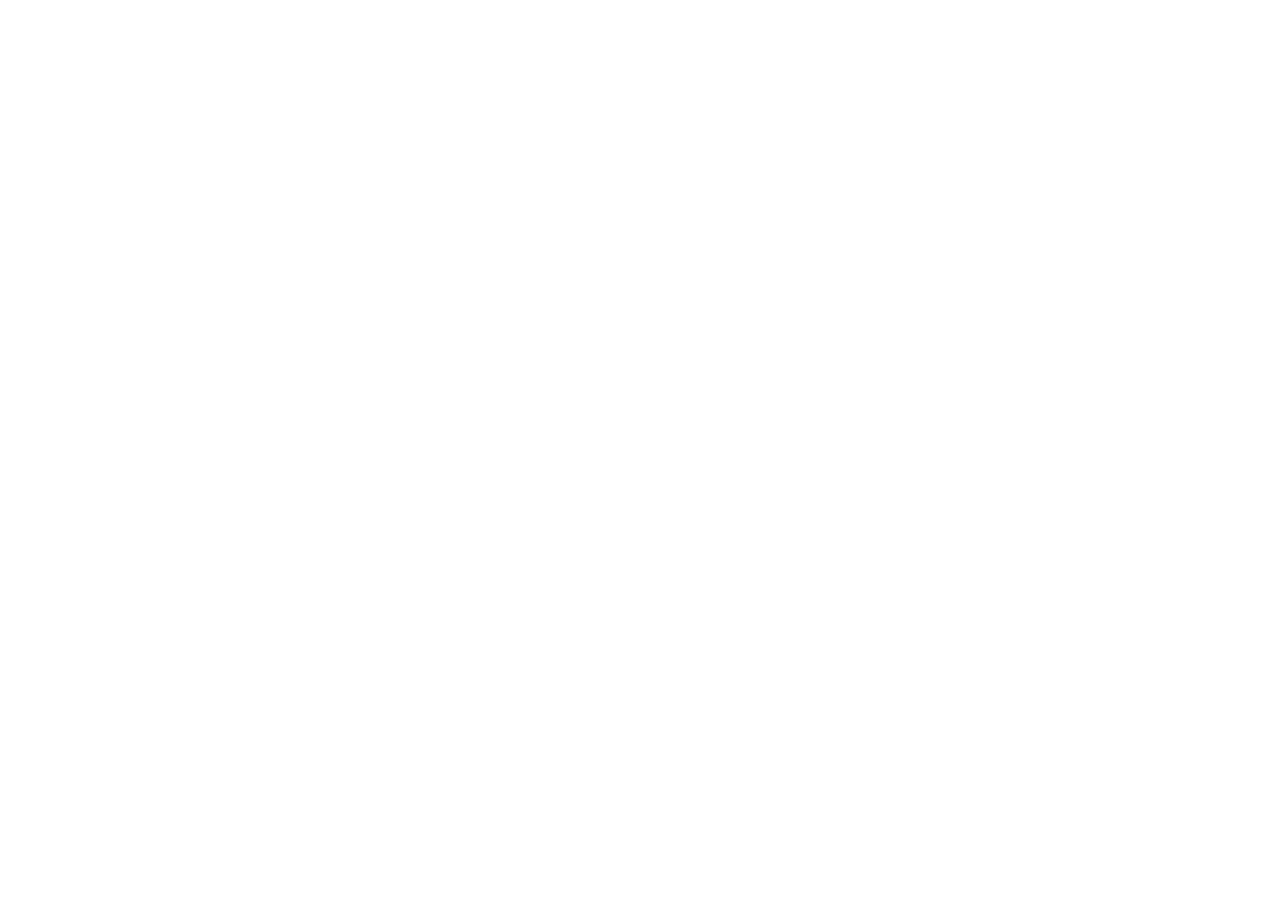
==== internet.html @ b9c284b9 "se creo subpaginas de television y internet" ====
<!DOCTYPE html>
<html lang="en">
<head>
    <meta charset="UTF-8">
    <meta http-equiv="X-UA-Compatible" content="IE=edge">
    <meta name="viewport" content="width=device-width, initial-scale=1.0">
    <!-- bootstrap -->
    <link href="https://cdn.jsdelivr.net/npm/bootstrap@5.1.3/dist/css/bootstrap.min.css" rel="stylesheet"
        integrity="sha384-1BmE4kWBq78iYhFldvKuhfTAU6auU8tT94WrHftjDbrCEXSU1oBoqyl2QvZ6jIW3" crossorigin="anonymous">
    <!-- CSS -->
    <link rel="stylesheet" href="css/style.css">
    <!-- Fuente -->
    <link href="http://fonts.googleapis.com/css?family=Lato:400,700" rel="stylesheet">
    <!-- Animaciones -->
    <link rel="stylesheet" href="https://cdnjs.cloudflare.com/ajax/libs/animate.css/4.1.1/animate.min.css" />
    <title>Alejo Rural TV | Internet</title>
</head>
<body>
    
</body>
</html>
---- css/style.css ----
@charset "UTF-8";
/* Colores */
/* Fuentes */
/* Tamaño fuentes */
/* Padding */
* {
  margin: 0;
  padding: 0;
}

html {
  scroll-behavior: smooth;
}

body {
  font-family: "lato";
}

/* Header */
/* Colores */
/* Fuentes */
/* Tamaño fuentes */
/* Padding */
header {
  width: 100%;
  height: auto;
  background-color: white;
  border-bottom: 1px solid #B1B1B1;
  position: fixed;
  overflow: hidden;
  visibility: visible;
  z-index: 99;
}
header #top-header {
  display: flex;
  justify-content: space-between;
  padding: 20px;
}
@media screen and (max-width: 570px) {
  header #top-header .logo img {
    width: 40%;
  }
}
header #menu {
  padding-bottom: 20px;
}
header #menu nav {
  text-align: center;
}
header #menu nav a {
  margin-right: 10px;
  text-decoration: none;
  color: #1C1B1B;
  text-transform: uppercase;
  font-size: 15px;
  font-weight: bold;
}
header #menu nav a:hover {
  color: #3668CC;
}
@media screen and (max-width: 570px) {
  header #menu nav a {
    font-size: 10px;
  }
}

/* Main */
/* Colores */
/* Fuentes */
/* Tamaño fuentes */
/* Padding */
/* Seccion uno */
#inicio {
  padding: 30px;
  padding-top: 230px;
}
#inicio h2 {
  color: #3668CC;
  text-align: center;
  font-size: 35px;
  font-weight: bold;
  text-transform: uppercase;
  letter-spacing: 0.2em;
}
#inicio .quienes-somos {
  display: flex;
  justify-content: space-evenly;
  padding: 20px;
}
@media screen and (max-width: 570px) {
  #inicio .quienes-somos {
    flex-direction: column;
  }
}
#inicio .quienes-somos .imagen {
  padding: 10px;
}
@media screen and (max-width: 570px) {
  #inicio .quienes-somos .imagen img {
    width: 70%;
  }
}
#inicio .quienes-somos .contenido {
  padding: 10px;
}
#inicio .quienes-somos .contenido .alejo-rural {
  color: #3668CC;
  font-weight: bold;
  text-transform: uppercase;
}

/* Seccion dos */
#servicios {
  background-color: #EAEAEA;
  padding: 30px;
}
#servicios h2 {
  color: #3668CC;
  text-align: center;
  font-size: 35px;
  font-weight: bold;
  text-transform: uppercase;
  letter-spacing: 0.2em;
}
#servicios .nuestros-servicios {
  display: grid;
  grid-template-columns: repeat(2, auto);
  gap: 15px;
  padding: 20px;
}
@media screen and (max-width: 570px) {
  #servicios .nuestros-servicios {
    grid-template-columns: repeat(1, auto);
  }
}
#servicios .nuestros-servicios .television, #servicios .nuestros-servicios .internet {
  padding: 50px;
  display: grid;
  grid-template-rows: auto 1fr 1fr;
}
#servicios .nuestros-servicios .television .text-internet, #servicios .nuestros-servicios .television .text-television, #servicios .nuestros-servicios .internet .text-internet, #servicios .nuestros-servicios .internet .text-television {
  color: #3668CC;
  text-align: center;
  text-transform: uppercase;
  font-weight: bold;
  font-size: 28px;
  padding: 20px;
}
#servicios .nuestros-servicios .television img, #servicios .nuestros-servicios .internet img {
  transition: all 2s;
}
#servicios .nuestros-servicios .television img:hover, #servicios .nuestros-servicios .internet img:hover {
  transform: rotateY(90deg);
}
#servicios .nuestros-servicios .television .btn-factura, #servicios .nuestros-servicios .internet .btn-factura {
  color: #3668CC;
  border-color: #3668CC;
  border-radius: 50px;
}

/* Seccion tres */
#facturacion {
  background-color: white;
  padding: 30px;
}
#facturacion h2 {
  color: #3668CC;
  text-align: center;
  font-size: 35px;
  font-weight: bold;
  text-transform: uppercase;
  letter-spacing: 0.2em;
  padding: 30px;
}
#facturacion .seccion-facturacion {
  display: grid;
  grid-template-columns: repeat(2, 50%);
  gap: 20px;
  padding: 20px;
  justify-content: center;
  align-items: center;
}
#facturacion .seccion-facturacion .facturacion {
  text-align: center;
  transition: all 2s;
}
#facturacion .seccion-facturacion .facturacion:hover {
  transform: rotateY(360deg);
}
#facturacion .seccion-facturacion .animate__heartBeat {
  animation-duration: 2s;
}
#facturacion .seccion-facturacion .btn-factura {
  color: #3668CC;
  border-color: #3668CC;
  border-radius: 50px;
}
@media screen and (max-width: 570px) {
  #facturacion .seccion-facturacion {
    grid-template-columns: repeat(1, auto);
  }
}

/* Seccion Cuatro */
#soporte-tecnico {
  padding: 30px;
  background-color: #3668CC;
}
#soporte-tecnico h2 {
  color: white;
  text-align: center;
  font-weight: bold;
  text-transform: uppercase;
  font-size: 35px;
}
#soporte-tecnico .soporte .logo-soporte-tecnico {
  text-align: center;
}
#soporte-tecnico .soporte .botones-soporte {
  margin: 50px;
}
#soporte-tecnico .soporte .botones-soporte .btn-soporte {
  color: white;
  border-color: white;
  border-radius: 50px;
}

/*Seccion cinco */
#contacto {
  padding: 30px;
}
#contacto h2 {
  color: #3668CC;
  text-align: center;
  font-size: 35px;
  font-weight: bold;
  text-transform: uppercase;
  letter-spacing: 0.2em;
}
#contacto .map-form {
  padding: 15px;
}
#contacto .map-form .ubicacion {
  text-align: center;
  padding: 20px;
}
@media screen and (max-width: 570px) {
  #contacto .map-form .ubicacion iframe {
    width: 300px;
    height: 225px;
  }
}
#contacto .seccion-contacto .formulario .btn-enviar {
  color: #3668CC;
  border-color: #3668CC;
  border-radius: 50px;
}

/* Footer */
/* Colores */
/* Fuentes */
/* Tamaño fuentes */
/* Padding */
footer {
  background-color: #0B307A;
  padding: 30px;
  margin: auto;
}
footer .contenedor-footer {
  display: grid;
  grid-template-columns: repeat(3, auto);
  gap: 30px;
}
@media screen and (max-width: 570px) {
  footer .contenedor-footer {
    grid-template-columns: repeat(1, auto);
  }
}
footer .contenedor-footer .contenido-foo h3 {
  color: white;
  font-weight: bold;
}
footer .contenedor-footer .contenido-foo p {
  color: white;
}
footer .contenedor-footer .contenido-foo .iconos-red {
  display: flex;
  justify-content: space-evenly;
  padding-top: 20px;
}

/*# sourceMappingURL=style.css.map */
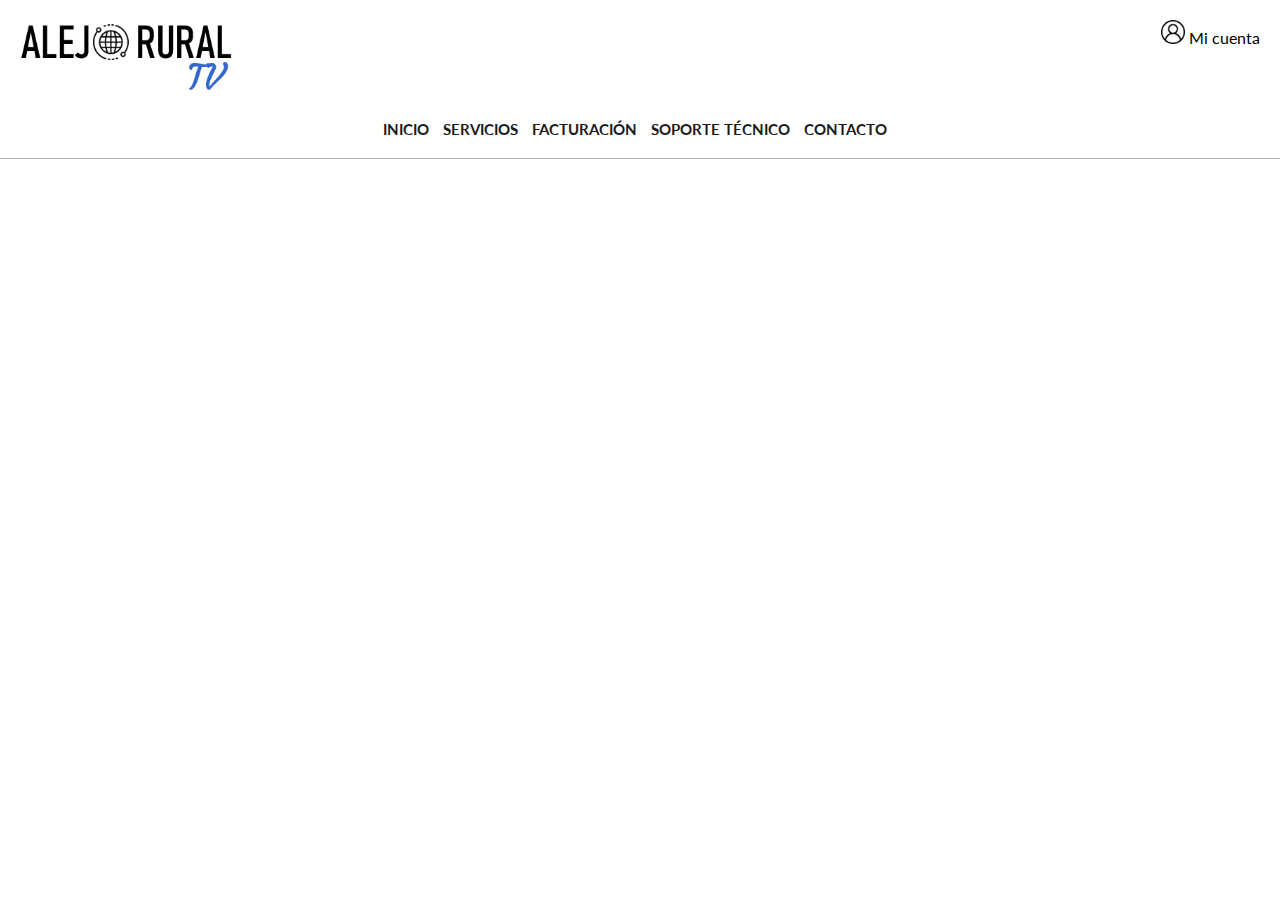
==== commit 5eff928e: "cambios en pagina internet" ====
--- a/internet.html
+++ b/internet.html
@@ -16,6 +16,71 @@
     <title>Alejo Rural TV | Internet</title>
 </head>
 <body>
-    
+    <header>
+        <section id="top-header">
+            <div class="logo">
+                <img src="src/Fotos/LOGO_ALEJO_RURAL.PNG" alt class="logo-empresa" width="70%" height="auto">
+            </div>
+
+            <div class="mi-cuenta">
+                <img src="src/Fotos/icons/user.png" alt="icono-usuario" width="24" height="auto">
+                <a class="boton"> Mi cuenta </a>
+            </div>
+
+        </section>
+
+        <section id="menu">
+            <nav>
+                <a href="#inicio"> Inicio </a>
+                <a href="#servicios"> Servicios </a>
+                <a href="#facturacion"> Facturación </a>
+                <a href="#soporte-tecnico"> Soporte Técnico </a>
+                <a href="#contacto">Contacto</a>
+            </nav>
+        </section>
+
+    </header>
+
+
+
+
+    <!-- Footer -->
+    <footer>
+        <div class="contenedor-footer">
+            <div class="contenido-foo">
+                <h3> Casa central</h3>
+                <p> Lorem ipsum dolor sit amet consectetur adipisicing elit. Rem voluptatum, quisquam ad eius
+                    provident voluptatibus cupiditate. Fugiat quod, nam, unde cum cumque ipsa veniam delectus
+                    ipsam ipsum, voluptate laborum labore. </p>
+            </div>
+            <div class="contenido-foo">
+                <h3> Sucursales</h3>
+                <p> Lorem ipsum dolor sit amet consectetur adipisicing elit. Rem voluptatum, quisquam ad eius
+                    provident voluptatibus cupiditate. Fugiat quod, nam, unde cum cumque ipsa veniam delectus
+                    ipsam ipsum, voluptate laborum labore. </p>
+            </div>
+            <div class="contenido-foo">
+                <h3> Seguinos en nuestras redes</h3>
+                <div class="iconos-red">
+                    <div class="red">
+                        <img src="src/Fotos/icons/instagram.png" alt="logo-instagram" width="32px">
+                    </div>
+                    <div class="red">
+                        <img src="src/Fotos/icons/twitter.png" alt="logo-twitter" width="32px">
+                    </div>
+                    <div class="red">
+                        <img src="src/Fotos/icons/facebook.png" alt="logo-facebook" width="32px">
+                    </div>
+                </div>
+            </div>
+        </div>
+    </footer>
+
+    <script src="https://cdn.jsdelivr.net/npm/@popperjs/core@2.10.2/dist/umd/popper.min.js"
+        integrity="sha384-7+zCNj/IqJ95wo16oMtfsKbZ9ccEh31eOz1HGyDuCQ6wgnyJNSYdrPa03rtR1zdB"
+        crossorigin="anonymous"></script>
+    <script src="https://cdn.jsdelivr.net/npm/bootstrap@5.1.3/dist/js/bootstrap.min.js"
+        integrity="sha384-QJHtvGhmr9XOIpI6YVutG+2QOK9T+ZnN4kzFN1RtK3zEFEIsxhlmWl5/YESvpZ13"
+        crossorigin="anonymous"></script>
 </body>
 </html>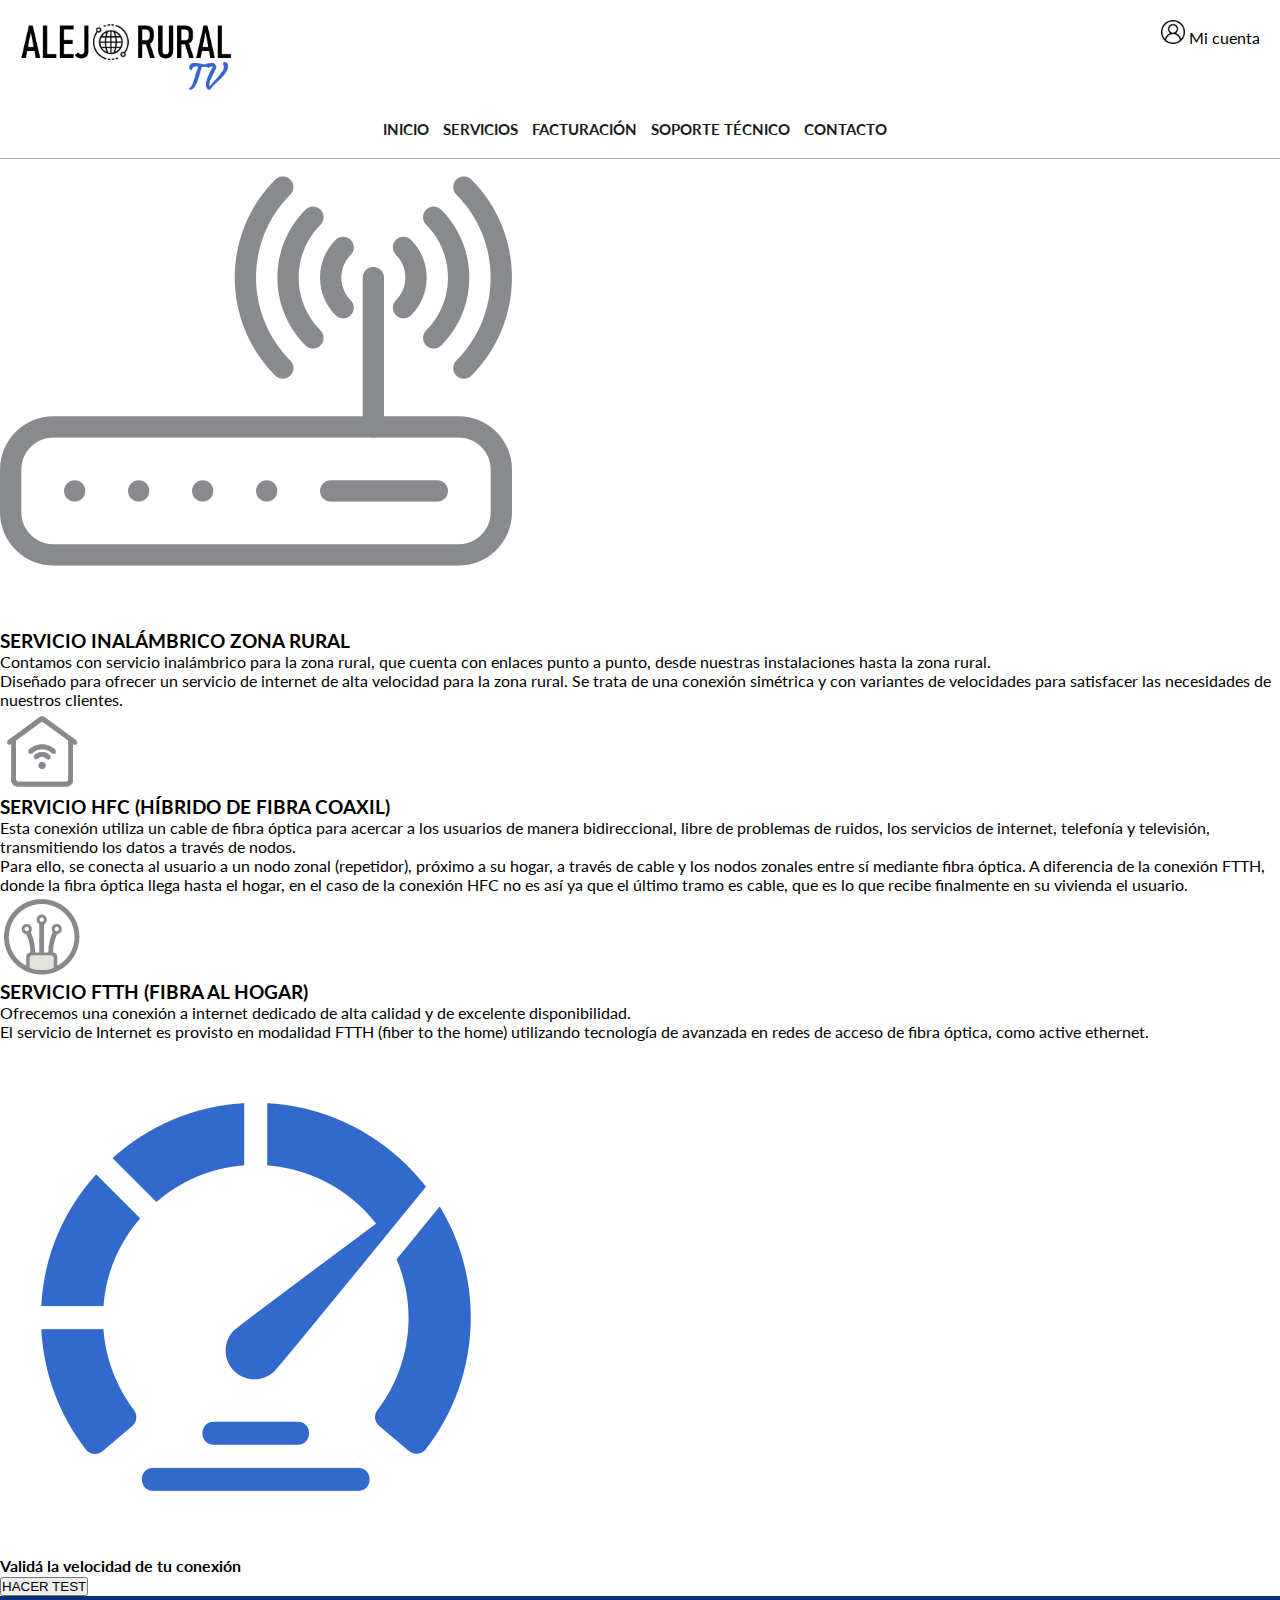
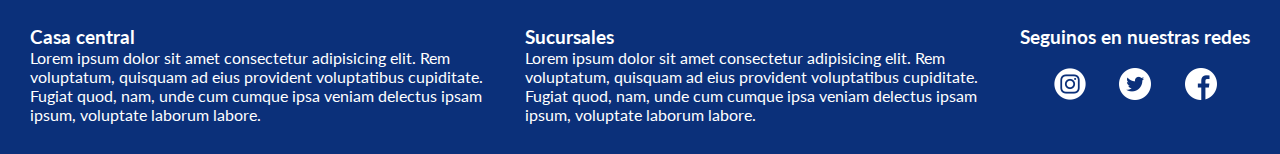
==== commit 9cf13628: "cambios en paginas de botones" ====
--- a/internet.html
+++ b/internet.html
@@ -31,18 +31,75 @@
 
         <section id="menu">
             <nav>
-                <a href="#inicio"> Inicio </a>
-                <a href="#servicios"> Servicios </a>
-                <a href="#facturacion"> Facturación </a>
-                <a href="#soporte-tecnico"> Soporte Técnico </a>
-                <a href="#contacto">Contacto</a>
+                <a href="index.html#inicio"> Inicio </a>
+                <a href="index.html#servicios"> Servicios </a>
+                <a href="index.html#facturacion"> Facturación </a>
+                <a href="index.html#soporte-tecnico"> Soporte Técnico </a>
+                <a href="index.html#contacto">Contacto</a>
             </nav>
         </section>
 
     </header>
 
+    <main>
+        <!-- Seccion uno - Boton internet -->
+        <section class="sec-principal-int">
+            <h2> Internet </h2>
+            <p> Te brindamos el mejor servicio de Internet para el hogar, para que vos y tu familia disfruten de un mundo de posibilidades.
+                Elegí tu plan de y la velocidad que más se adapte a tus necesidades.</p>
+        </section>
 
+        <!-- Seccion dos - Boton internet -->
+        <section class="servicios-principales">
+            <h2> Nuestros principales servicios </h2>
+            <p> A continuación le contamos que servicios ofrecemos </p>
+            <div>
+                <div class="categoria-servicios">
+                    <img src="src/Fotos/internet/Categoria/router.png" alt="cat-router">
+                    <h3> SERVICIO INALÁMBRICO ZONA RURAL </h3>
+                    <p> Contamos con servicio inalámbrico para la zona rural, que cuenta con enlaces punto a punto, 
+                        desde nuestras instalaciones hasta la zona rural. </p>
+                    <p> Diseñado para ofrecer un servicio de internet de alta velocidad para la zona rural. 
+                        Se trata de una conexión simétrica y con variantes de velocidades para satisfacer las necesidades de nuestros clientes. </p>
+                </div>
+                <div>
+                    <img src="src/Fotos/internet/Categoria/wifi-house.png" alt="cat-wifi">
+                    <h3> SERVICIO HFC (HÍBRIDO DE FIBRA COAXIL) </h3>
+                    <p> Esta conexión utiliza un cable de fibra óptica para acercar a los usuarios de manera bidireccional, 
+                        libre de problemas de ruidos, los servicios de internet, telefonía y televisión, 
+                        transmitiendo los datos a través de nodos. </p>
+                    <p> Para ello, se conecta al usuario a un nodo zonal (repetidor), próximo a su hogar, 
+                        a través de cable y los nodos zonales entre sí mediante fibra óptica. A diferencia de la conexión FTTH, 
+                        donde la fibra óptica llega hasta el hogar, en el caso de la conexión HFC no es así ya que el último tramo es cable, 
+                        que es lo que recibe finalmente en su vivienda el usuario. </p>
+                </div>
+                <div>
+                    <img src="src/Fotos/internet/Categoria/fibra-optica.png" alt="cat-fibra-optica">
+                    <h3> SERVICIO FTTH (FIBRA AL HOGAR) </h3>
+                    <p> Ofrecemos una conexión a internet dedicado de alta calidad y de excelente disponibilidad. </p>
+                    <p> El servicio de Internet es provisto en modalidad FTTH (fiber to the home) utilizando tecnología de avanzada en redes 
+                        de acceso de fibra óptica, como active ethernet. </p>
+                </div>
+            </div>
+        </section>
 
+        <!-- Seccion tres - Boton internet -->
+        <section>
+            <div>
+                <img src="src/Fotos/internet/velocimetro.png" alt="velocimetro">
+            </div>
+            <div>
+                <h4> Validá la velocidad de tu conexión </h4>
+                <a href="https://fast.com/es/"><button>HACER TEST</button></a>
+            </div>
+        </section>
+
+        <!-- Seccion cuatro - Boton internet -->
+        <section>
+
+        </section>
+
+    </main>
 
     <!-- Footer -->
     <footer>
--- a/css/style.css
+++ b/css/style.css
@@ -27,6 +27,7 @@
   background-color: white;
   border-bottom: 1px solid #B1B1B1;
   position: fixed;
+  top: 0;
   overflow: hidden;
   visibility: visible;
   z-index: 99;
@@ -222,7 +223,7 @@
 #soporte-tecnico .soporte .botones-soporte .btn-soporte {
   color: white;
   border-color: white;
-  border-radius: 50px;
+  border-radius: 100px;
 }
 
 /*Seccion cinco */
@@ -254,6 +255,17 @@
   color: #3668CC;
   border-color: #3668CC;
   border-radius: 50px;
+}
+
+/* Botones */
+/* Colores */
+/* Fuentes */
+/* Tamaño fuentes */
+/* Padding */
+/* Secciones Preguntas frecuentes*/
+#sec-principal-preguntas {
+  padding-top: 230px;
+  background-image: url("src/Fotos/preguntas-frecuentes/preguntas-frecuentes.jpgs");
 }
 
 /* Footer */
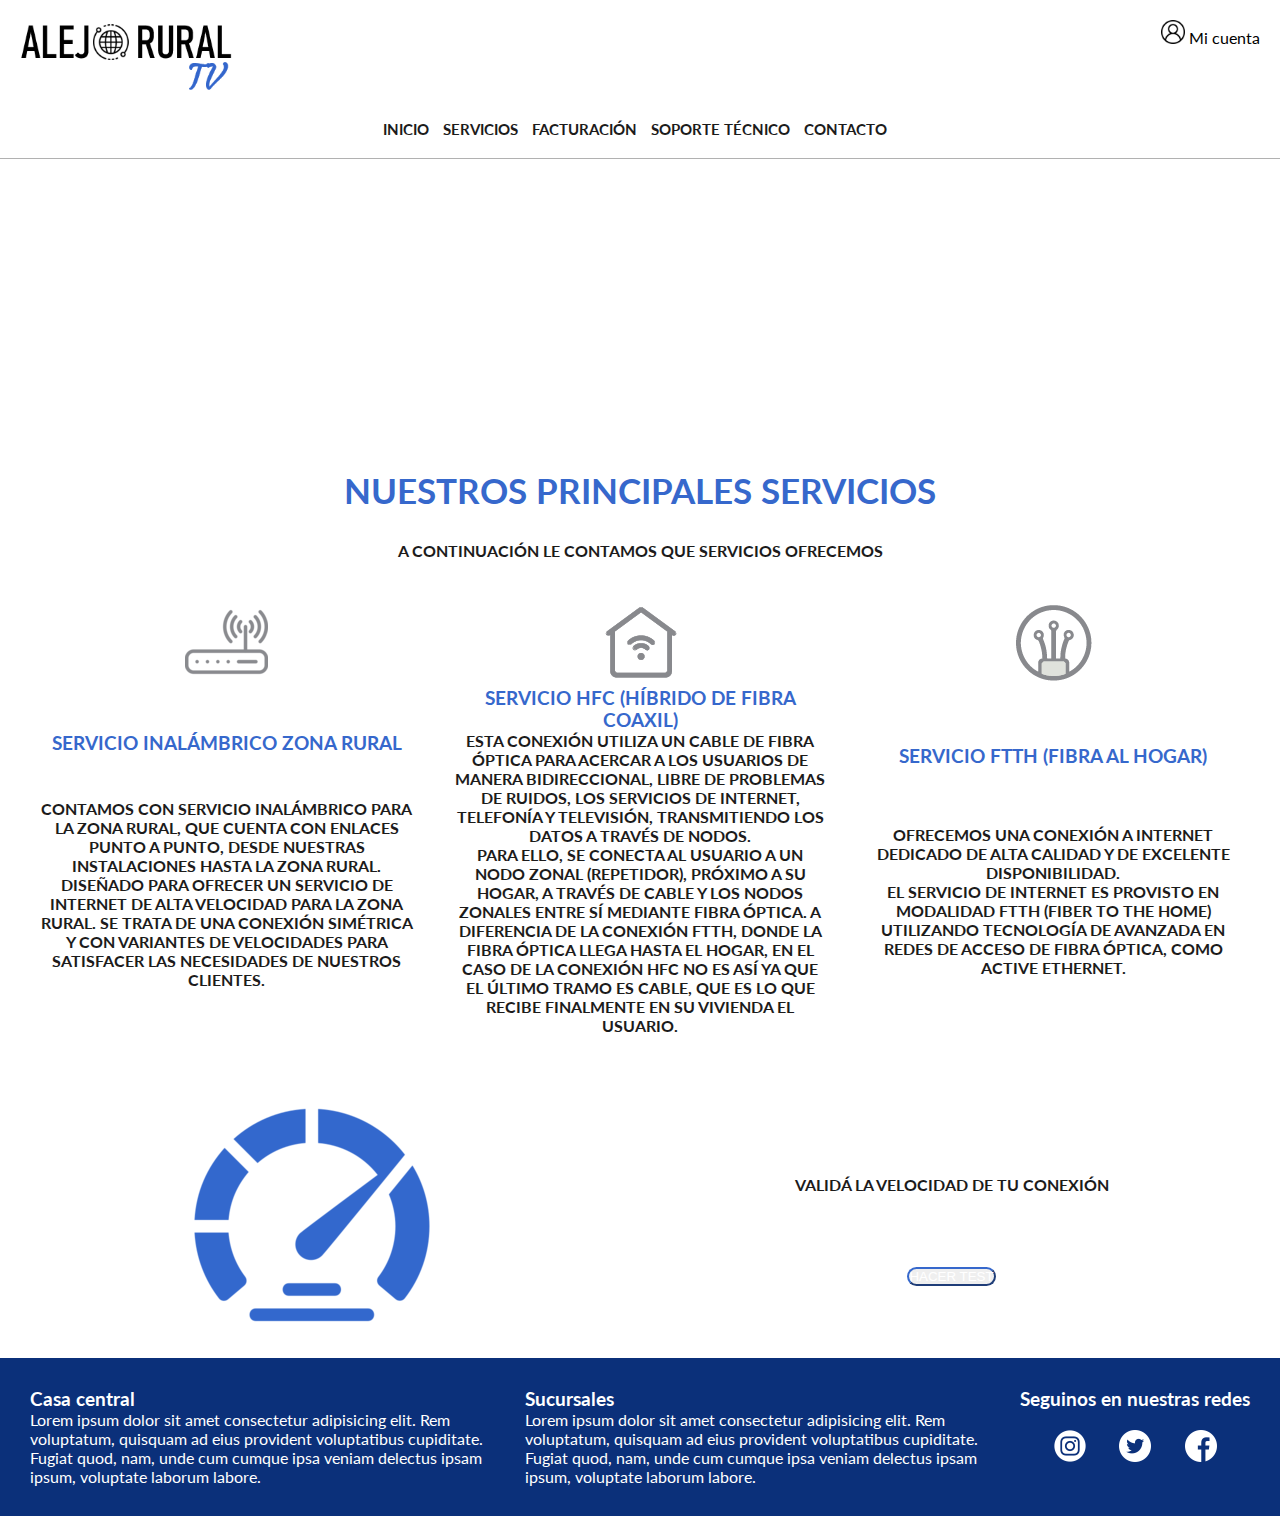
==== commit 51351b46: "cambios varios en botones internet y television" ====
--- a/internet.html
+++ b/internet.html
@@ -53,44 +53,66 @@
         <section class="servicios-principales">
             <h2> Nuestros principales servicios </h2>
             <p> A continuación le contamos que servicios ofrecemos </p>
-            <div>
+            <div class="sec-categorias">
                 <div class="categoria-servicios">
-                    <img src="src/Fotos/internet/Categoria/router.png" alt="cat-router">
-                    <h3> SERVICIO INALÁMBRICO ZONA RURAL </h3>
+                    <div class="imagen-categoria">
+                        <img src="src/Fotos/internet/Categoria/router1.png" alt="cat-router">
+                    </div>
+                    <div>
+                        <h3> SERVICIO INALÁMBRICO ZONA RURAL </h3>
+                    </div>
+                   <div>
                     <p> Contamos con servicio inalámbrico para la zona rural, que cuenta con enlaces punto a punto, 
                         desde nuestras instalaciones hasta la zona rural. </p>
                     <p> Diseñado para ofrecer un servicio de internet de alta velocidad para la zona rural. 
                         Se trata de una conexión simétrica y con variantes de velocidades para satisfacer las necesidades de nuestros clientes. </p>
+                   </div>
                 </div>
-                <div>
-                    <img src="src/Fotos/internet/Categoria/wifi-house.png" alt="cat-wifi">
-                    <h3> SERVICIO HFC (HÍBRIDO DE FIBRA COAXIL) </h3>
-                    <p> Esta conexión utiliza un cable de fibra óptica para acercar a los usuarios de manera bidireccional, 
-                        libre de problemas de ruidos, los servicios de internet, telefonía y televisión, 
-                        transmitiendo los datos a través de nodos. </p>
-                    <p> Para ello, se conecta al usuario a un nodo zonal (repetidor), próximo a su hogar, 
-                        a través de cable y los nodos zonales entre sí mediante fibra óptica. A diferencia de la conexión FTTH, 
-                        donde la fibra óptica llega hasta el hogar, en el caso de la conexión HFC no es así ya que el último tramo es cable, 
-                        que es lo que recibe finalmente en su vivienda el usuario. </p>
+                <div class="categoria-servicios">
+                    <div class="imagen-categoria">
+                        <img src="src/Fotos/internet/Categoria/wifi-house.png" alt="cat-wifi">
+                    </div>
+                    <div>
+                        <h3> SERVICIO HFC (HÍBRIDO DE FIBRA COAXIL) </h3>
+                    </div>
+                    <div>
+                        <p> Esta conexión utiliza un cable de fibra óptica para acercar a los usuarios de manera bidireccional, 
+                            libre de problemas de ruidos, los servicios de internet, telefonía y televisión, 
+                            transmitiendo los datos a través de nodos. </p>
+                        <p> Para ello, se conecta al usuario a un nodo zonal (repetidor), próximo a su hogar, 
+                            a través de cable y los nodos zonales entre sí mediante fibra óptica. A diferencia de la conexión FTTH, 
+                            donde la fibra óptica llega hasta el hogar, en el caso de la conexión HFC no es así ya que el último tramo es cable, 
+                            que es lo que recibe finalmente en su vivienda el usuario. </p>
+                    </div>
                 </div>
-                <div>
-                    <img src="src/Fotos/internet/Categoria/fibra-optica.png" alt="cat-fibra-optica">
-                    <h3> SERVICIO FTTH (FIBRA AL HOGAR) </h3>
-                    <p> Ofrecemos una conexión a internet dedicado de alta calidad y de excelente disponibilidad. </p>
-                    <p> El servicio de Internet es provisto en modalidad FTTH (fiber to the home) utilizando tecnología de avanzada en redes 
+                <div class="categoria-servicios">
+                    <div class="imagen-categoria">
+                        <img src="src/Fotos/internet/Categoria/fibra-optica.png" alt="cat-fibra-optica">
+                    </div>
+                    <div>
+                        <h3> SERVICIO FTTH (FIBRA AL HOGAR) </h3>
+                    </div>
+                    <div>
+                        <p> Ofrecemos una conexión a internet dedicado de alta calidad y de excelente disponibilidad. </p>
+                        <p> El servicio de Internet es provisto en modalidad FTTH (fiber to the home) utilizando tecnología de avanzada en redes 
                         de acceso de fibra óptica, como active ethernet. </p>
+                    </div>
                 </div>
             </div>
         </section>
 
         <!-- Seccion tres - Boton internet -->
-        <section>
-            <div>
+        <section class="sec-medicion">
+            <div class="imagen-medicion">
                 <img src="src/Fotos/internet/velocimetro.png" alt="velocimetro">
             </div>
-            <div>
-                <h4> Validá la velocidad de tu conexión </h4>
-                <a href="https://fast.com/es/"><button>HACER TEST</button></a>
+            <div class="text-medicion">
+                <div>
+                    <h4> Validá la velocidad de tu conexión </h4>
+                </div>
+                <div class="boton-test">
+                    <a href="https://fast.com/es/"><button class="btn btn-primary btn-test">HACER TEST</button></a>
+                </div>
             </div>
         </section>
 
--- a/css/style.css
+++ b/css/style.css
@@ -26,7 +26,7 @@
   height: auto;
   background-color: white;
   border-bottom: 1px solid #B1B1B1;
-  position: fixed;
+  position: sticky;
   top: 0;
   overflow: hidden;
   visibility: visible;
@@ -73,7 +73,7 @@
 /* Seccion uno */
 #inicio {
   padding: 30px;
-  padding-top: 230px;
+  padding-top: 30px;
 }
 #inicio h2 {
   color: #3668CC;
@@ -264,8 +264,213 @@
 /* Padding */
 /* Secciones Preguntas frecuentes*/
 #sec-principal-preguntas {
-  padding-top: 230px;
-  background-image: url("src/Fotos/preguntas-frecuentes/preguntas-frecuentes.jpgs");
+  padding-top: 100px;
+  padding-bottom: 100px;
+  background-image: url("https://i.ibb.co/1R5HzXG/preguntas-frecuentes.jpg");
+  background-repeat: no-repeat;
+  background-size: 100%;
+  background-position: center;
+}
+#sec-principal-preguntas h3 {
+  color: white;
+  text-align: center;
+  font-size: 35px;
+  font-weight: bold;
+  text-transform: uppercase;
+  letter-spacing: 0.2em;
+}
+
+.sec-preguntas {
+  padding: 30px;
+}
+.sec-preguntas .preguntas {
+  display: grid;
+  grid-template-columns: repeat(2, auto);
+}
+.sec-preguntas .preguntas .imagen-preguntas {
+  text-align: right;
+  padding-top: 25px;
+}
+.sec-preguntas h4 {
+  color: #3668CC;
+  text-align: left;
+  font-weight: bold;
+  font-size: 28px;
+  padding: 20px;
+  margin: 0;
+}
+.sec-preguntas .text-preguntas p {
+  text-align: center;
+  font-weight: bold;
+  padding-left: 100px;
+  padding-right: 100px;
+  margin-bottom: 0;
+}
+
+/* Fin Secciom Preguntas frecuentes*/
+/* Secciones Internet */
+.sec-principal-int {
+  padding-top: 100px;
+  padding-bottom: 100px;
+  background-image: url("https://i.ibb.co/wwBjMbv/header-internet.jpg");
+  background-repeat: no-repeat;
+  background-size: 100%;
+  background-position: center;
+}
+.sec-principal-int h2 {
+  color: white;
+  text-align: center;
+  font-size: 35px;
+  font-weight: bold;
+  text-transform: uppercase;
+  letter-spacing: 0.2em;
+  margin-bottom: 0;
+}
+.sec-principal-int p {
+  color: white;
+  text-align: center;
+  font-weight: bold;
+  text-transform: uppercase;
+  padding-left: 200px;
+  padding-right: 200px;
+  margin-bottom: 0;
+}
+
+.servicios-principales h2 {
+  color: #3668CC;
+  text-align: center;
+  font-size: 35px;
+  font-weight: bold;
+  text-transform: uppercase;
+  margin-bottom: 0;
+  padding: 30px;
+}
+.servicios-principales p {
+  color: #1C1B1B;
+  text-align: center;
+  font-weight: bold;
+  text-transform: uppercase;
+  margin-bottom: 0;
+}
+.servicios-principales .sec-categorias {
+  display: grid;
+  grid-template-columns: repeat(3, auto);
+  padding: 20px;
+}
+.servicios-principales .sec-categorias .categoria-servicios {
+  display: grid;
+  grid-template-rows: repeat(3, auto);
+  padding: 20px;
+}
+.servicios-principales .sec-categorias .categoria-servicios .imagen-categoria {
+  text-align: center;
+}
+.servicios-principales .sec-categorias .categoria-servicios h3 {
+  color: #3668CC;
+  text-align: center;
+  font-weight: bold;
+  text-transform: uppercase;
+  margin-bottom: 0;
+}
+
+.sec-medicion {
+  background-image: url("https://i.ibb.co/F76xSDT/Recurso-3.png");
+  background-repeat: no-repeat;
+  background-size: 100%;
+  background-position: center;
+  display: grid;
+  grid-template-columns: repeat(2, auto);
+}
+.sec-medicion .imagen-medicion {
+  text-align: center;
+}
+.sec-medicion .text-medicion {
+  display: grid;
+  grid-template-rows: repeat(2, auto);
+}
+.sec-medicion .text-medicion h4 {
+  color: #1C1B1B;
+  text-align: center;
+  font-weight: bold;
+  text-transform: uppercase;
+  padding-top: 100px;
+  margin-bottom: 0;
+}
+.sec-medicion .text-medicion .boton-test {
+  text-align: center;
+}
+.sec-medicion .text-medicion .boton-test .btn-test {
+  color: white;
+  border-color: #3668CC;
+  border-radius: 50px;
+}
+
+/* Fin secciones Internet */
+/* Secciones Television */
+.sec-principal-tv {
+  padding-top: 100px;
+  padding-bottom: 100px;
+  background-image: url("https://i.ibb.co/vdq9MTd/header-television.jpg");
+  background-repeat: no-repeat;
+  background-size: 100%;
+  background-position: center;
+}
+.sec-principal-tv h2 {
+  color: white;
+  text-align: center;
+  font-size: 35px;
+  font-weight: bold;
+  text-transform: uppercase;
+  letter-spacing: 0.2em;
+  margin-bottom: 0;
+}
+.sec-principal-tv p {
+  color: white;
+  text-align: center;
+  font-weight: bold;
+  text-transform: uppercase;
+  padding-top: 20px;
+}
+
+.sec-resumen {
+  display: grid;
+  grid-template-columns: repeat(2, auto);
+  padding: 30px;
+}
+.sec-resumen .imagen-resumen {
+  text-align: center;
+  border-radius: 50%;
+}
+.sec-resumen .text-resumen {
+  display: grid;
+  grid-template-rows: repeat(2, auto);
+}
+.sec-resumen .text-resumen h4 {
+  color: #1C1B1B;
+  text-align: center;
+  font-weight: bold;
+  text-transform: uppercase;
+  padding-top: 20px;
+  margin-bottom: 0;
+  padding-right: 70px;
+}
+.sec-resumen .text-resumen p {
+  color: #1C1B1B;
+  text-align: center;
+  font-weight: bold;
+  text-transform: uppercase;
+  padding-right: 100px;
+}
+
+.banner {
+  display: grid;
+  grid-template-columns: repeat(5, auto);
+  background-color: #EFEFEF;
+}
+
+.seccion-categorias .categorias {
+  display: grid;
+  grid-template-columns: repeat(5, auto);
 }
 
 /* Footer */
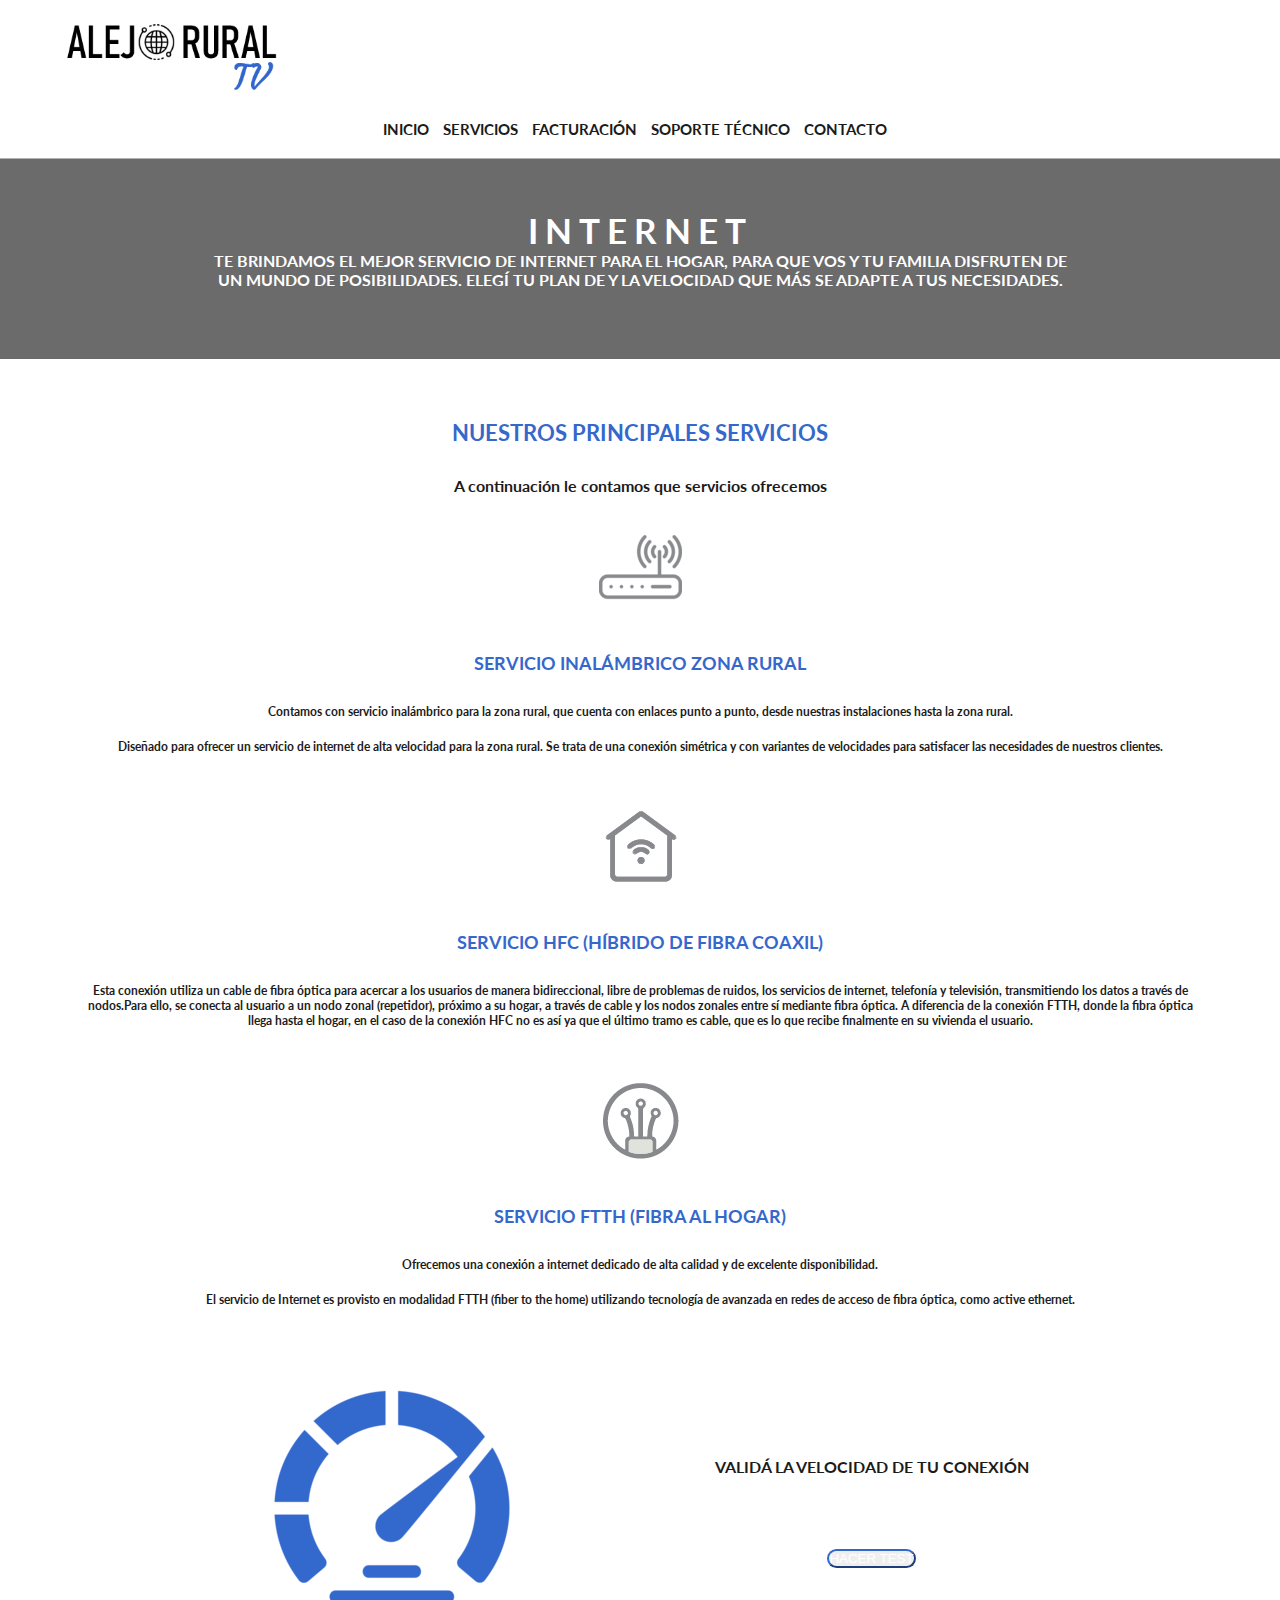
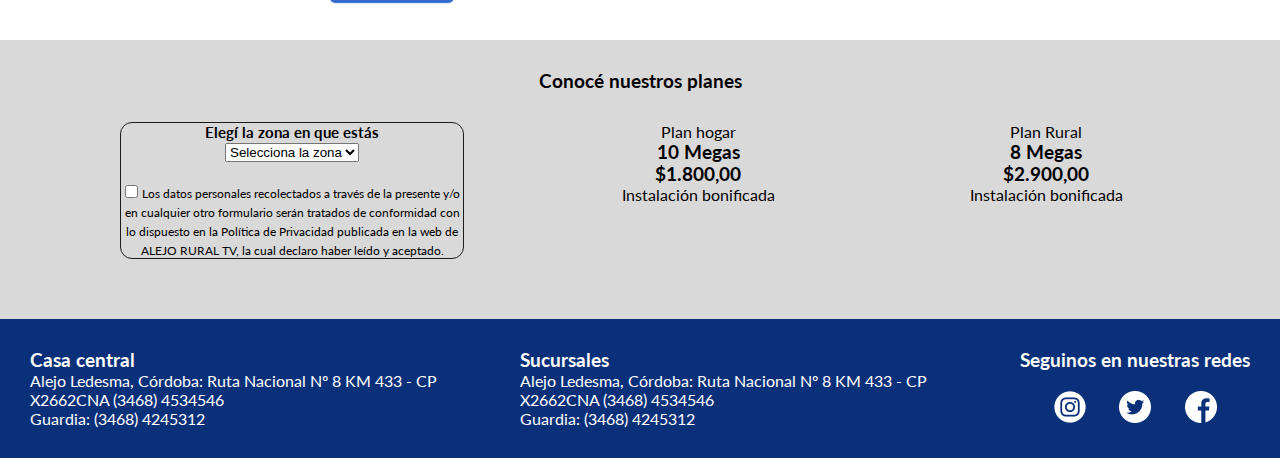
==== commit 98ed5341: "se agrego pagina facturacion y se acomodo responsive" ====
--- a/internet.html
+++ b/internet.html
@@ -21,12 +21,6 @@
             <div class="logo">
                 <img src="src/Fotos/LOGO_ALEJO_RURAL.PNG" alt class="logo-empresa" width="70%" height="auto">
             </div>
-
-            <div class="mi-cuenta">
-                <img src="src/Fotos/icons/user.png" alt="icono-usuario" width="24" height="auto">
-                <a class="boton"> Mi cuenta </a>
-            </div>
-
         </section>
 
         <section id="menu">
@@ -44,17 +38,21 @@
     <main>
         <!-- Seccion uno - Boton internet -->
         <section class="sec-principal-int">
-            <h2> Internet </h2>
-            <p> Te brindamos el mejor servicio de Internet para el hogar, para que vos y tu familia disfruten de un mundo de posibilidades.
-                Elegí tu plan de y la velocidad que más se adapte a tus necesidades.</p>
+            <div class="layer">
+                <div class="text-internet">
+                    <h2> Internet </h2>
+                    <p> Te brindamos el mejor servicio de Internet para el hogar, para que vos y tu familia disfruten de un mundo de posibilidades.
+                    Elegí tu plan de y la velocidad que más se adapte a tus necesidades.</p>
+                </div>
+            </div>
         </section>
 
         <!-- Seccion dos - Boton internet -->
-        <section class="servicios-principales">
+        <div class="servicios-principales">
             <h2> Nuestros principales servicios </h2>
             <p> A continuación le contamos que servicios ofrecemos </p>
-            <div class="sec-categorias">
-                <div class="categoria-servicios">
+            <div class="row">
+                <div class="col-md-4 col-sd-12 sec-categorias">
                     <div class="imagen-categoria">
                         <img src="src/Fotos/internet/Categoria/router1.png" alt="cat-router">
                     </div>
@@ -68,7 +66,7 @@
                         Se trata de una conexión simétrica y con variantes de velocidades para satisfacer las necesidades de nuestros clientes. </p>
                    </div>
                 </div>
-                <div class="categoria-servicios">
+                <div class="col-md-4 col-sd-12 sec-categorias">
                     <div class="imagen-categoria">
                         <img src="src/Fotos/internet/Categoria/wifi-house.png" alt="cat-wifi">
                     </div>
@@ -78,14 +76,14 @@
                     <div>
                         <p> Esta conexión utiliza un cable de fibra óptica para acercar a los usuarios de manera bidireccional, 
                             libre de problemas de ruidos, los servicios de internet, telefonía y televisión, 
-                            transmitiendo los datos a través de nodos. </p>
-                        <p> Para ello, se conecta al usuario a un nodo zonal (repetidor), próximo a su hogar, 
+                            transmitiendo los datos a través de nodos.Para ello, se conecta al usuario a un nodo zonal (repetidor), próximo a su hogar, 
                             a través de cable y los nodos zonales entre sí mediante fibra óptica. A diferencia de la conexión FTTH, 
                             donde la fibra óptica llega hasta el hogar, en el caso de la conexión HFC no es así ya que el último tramo es cable, 
                             que es lo que recibe finalmente en su vivienda el usuario. </p>
-                    </div>
-                </div>
-                <div class="categoria-servicios">
+                        
+                    </div>
+                </div>
+                <div class="col-md-4 col-sd-12 sec-categorias">
                     <div class="imagen-categoria">
                         <img src="src/Fotos/internet/Categoria/fibra-optica.png" alt="cat-fibra-optica">
                     </div>
@@ -99,7 +97,7 @@
                     </div>
                 </div>
             </div>
-        </section>
+        </div>
 
         <!-- Seccion tres - Boton internet -->
         <section class="sec-medicion">
@@ -111,14 +109,66 @@
                     <h4> Validá la velocidad de tu conexión </h4>
                 </div>
                 <div class="boton-test">
-                    <a href="https://fast.com/es/"><button class="btn btn-primary btn-test">HACER TEST</button></a>
+                    <a href="https://fast.com/es/" target="_blank"><button class="btn btn-primary btn-test">HACER TEST</button></a>
                 </div>
             </div>
         </section>
 
         <!-- Seccion cuatro - Boton internet -->
-        <section>
-
+        <section class="sec-planes">
+            <h3> Conocé nuestros planes </h3>
+            <div class="sec-precios">
+                <div class="zonas"> 
+                    <div class="card">
+                        <div class="card-body">
+                          <p> Elegí la zona en que estás</p>
+                          <div>
+                            <select class="form-select" aria-label="Default select example">
+                                <option selected>Selecciona la zona</option>
+                                <option value="1">Alejo Ledesma</option>
+                                <option value="2">Arias</option>
+                                <option value="3">Benjamin Gould</option>
+                              </select>
+                          </div>
+                          <div class="form-check sec-plan-condicion">
+                            <input class="form-check-input" type="checkbox" value="" id="flexCheckDefault">
+                            <label class="form-check-label text-condicion" for="flexCheckDefault">
+                                Los datos personales recolectados a través de la presente y/o en cualquier otro 
+                                formulario serán tratados de conformidad con lo dispuesto en la Política de Privacidad 
+                                publicada en la web de ALEJO RURAL TV, la cual declaro haber leído y aceptado.
+                            </label>
+                          </div>
+                        </div>
+                      </div>
+                </div>
+                <div class="planes">
+                    <div class="content-card">
+                        <div class="card text-center">
+                            <div class="card-header text-white bg-primary">
+                                <p> Plan hogar </p>
+                                <h3> 10 Megas </h3>
+                            </div>
+                            <div class="card-body text-black">
+                              <h3 class="card-title">$1.800,00</h3>
+                              <p class="card-text">Instalación bonificada</p>
+                            </div>
+                        </div>
+                    </div>
+                    <div class="content-card">
+                        <div class="card text-center">
+                            <div class="card-header text-white bg-primary">
+                                <p> Plan Rural </p>
+                                <h3> 8 Megas </h3>
+                            </div>
+                            <div class="card-body text-black">
+                              <h3 class="card-title">$2.900,00</h3>
+                              <p class="card-text">Instalación bonificada</p>
+                            </div>
+                        </div>
+                    </div>
+
+                </div>
+            </div>
         </section>
 
     </main>
@@ -128,15 +178,15 @@
         <div class="contenedor-footer">
             <div class="contenido-foo">
                 <h3> Casa central</h3>
-                <p> Lorem ipsum dolor sit amet consectetur adipisicing elit. Rem voluptatum, quisquam ad eius
-                    provident voluptatibus cupiditate. Fugiat quod, nam, unde cum cumque ipsa veniam delectus
-                    ipsam ipsum, voluptate laborum labore. </p>
+                <p> Alejo Ledesma, Córdoba: Ruta Nacional Nº 8 KM 433 - CP X2662CNA
+                    (3468) 4534546</p>
+                <p> Guardia:  (3468) 4245312 </p>
             </div>
             <div class="contenido-foo">
                 <h3> Sucursales</h3>
-                <p> Lorem ipsum dolor sit amet consectetur adipisicing elit. Rem voluptatum, quisquam ad eius
-                    provident voluptatibus cupiditate. Fugiat quod, nam, unde cum cumque ipsa veniam delectus
-                    ipsam ipsum, voluptate laborum labore. </p>
+                <p> Alejo Ledesma, Córdoba: Ruta Nacional Nº 8 KM 433 - CP X2662CNA
+                    (3468) 4534546</p>
+                <p> Guardia:  (3468) 4245312 </p>
             </div>
             <div class="contenido-foo">
                 <h3> Seguinos en nuestras redes</h3>
--- a/css/style.css
+++ b/css/style.css
@@ -37,6 +37,9 @@
   justify-content: space-between;
   padding: 20px;
 }
+header #top-header .logo {
+  text-align: center;
+}
 @media screen and (max-width: 570px) {
   header #top-header .logo img {
     width: 40%;
@@ -220,10 +223,21 @@
 #soporte-tecnico .soporte .botones-soporte {
   margin: 50px;
 }
+@media screen and (max-width: 570px) {
+  #soporte-tecnico .soporte .botones-soporte {
+    margin: 0px;
+  }
+}
+#soporte-tecnico .soporte .botones-soporte .boton {
+  text-align: center;
+}
 #soporte-tecnico .soporte .botones-soporte .btn-soporte {
   color: white;
   border-color: white;
   border-radius: 100px;
+  font-size: 30px;
+  width: 100%;
+  margin-top: 20px;
 }
 
 /*Seccion cinco */
@@ -251,10 +265,83 @@
     height: 225px;
   }
 }
+#contacto .seccion-contacto .formulario {
+  padding-top: 25px;
+}
 #contacto .seccion-contacto .formulario .btn-enviar {
   color: #3668CC;
   border-color: #3668CC;
   border-radius: 50px;
+}
+
+/* Seccion seis */
+#novedades {
+  display: grid;
+  grid-template-columns: repeat(2, auto);
+}
+@media screen and (max-width: 570px) {
+  #novedades {
+    grid-template-columns: repeat(1, auto);
+  }
+}
+#novedades .sec-novedades {
+  background-color: #EAEAEA;
+  padding: 30px;
+}
+#novedades .sec-novedades h2 {
+  color: #3668CC;
+  text-align: center;
+  font-size: 35px;
+  font-weight: bold;
+  text-transform: uppercase;
+}
+#novedades .sec-novedades p {
+  text-align: center;
+}
+#novedades .sec-novedades .sec-estados {
+  display: grid;
+  grid-template-columns: repeat(2, auto);
+}
+#novedades .sec-novedades .sec-estados .imagen-estados {
+  text-align: center;
+}
+#novedades .sec-novedades .sec-estados .imagen-estados p {
+  font-weight: bold;
+}
+#novedades .sec-novedades .sec-estados .imagen-estados-2 {
+  text-align: center;
+}
+#novedades .sec-novedades .sec-estados .imagen-estados-2 p {
+  font-weight: bold;
+  padding-top: 8px;
+}
+#novedades .eventos {
+  background-color: #EFEFEF;
+  padding: 30px;
+}
+#novedades .eventos h2 {
+  color: #3668CC;
+  text-align: center;
+  font-size: 35px;
+  font-weight: bold;
+  text-transform: uppercase;
+}
+#novedades .eventos .calendario {
+  display: grid;
+  grid-template-columns: repeat(2, 30% 70%);
+}
+#novedades .eventos .calendario .imagen-calendario {
+  text-align: right;
+}
+#novedades .eventos .calendario .text-calendario h3 {
+  padding-top: 30px;
+  color: #2FDF84;
+  font-weight: bold;
+  text-transform: uppercase;
+}
+#novedades .eventos .text-evento p {
+  text-align: center;
+  padding: 0px 130px;
 }
 
 /* Botones */
@@ -313,11 +400,22 @@
   padding-top: 100px;
   padding-bottom: 100px;
   background-image: url("https://i.ibb.co/wwBjMbv/header-internet.jpg");
+  position: relative;
   background-repeat: no-repeat;
   background-size: 100%;
   background-position: center;
 }
-.sec-principal-int h2 {
+.sec-principal-int .layer {
+  position: absolute;
+  top: 0;
+  left: 0;
+  background-color: rgba(0, 0, 0, 0.58);
+  height: 100%;
+}
+.sec-principal-int .layer .text-internet {
+  padding-top: 50px;
+}
+.sec-principal-int .layer .text-internet h2 {
   color: white;
   text-align: center;
   font-size: 35px;
@@ -326,21 +424,29 @@
   letter-spacing: 0.2em;
   margin-bottom: 0;
 }
-.sec-principal-int p {
-  color: white;
-  text-align: center;
-  font-weight: bold;
-  text-transform: uppercase;
-  padding-left: 200px;
-  padding-right: 200px;
-  margin-bottom: 0;
-}
-
+.sec-principal-int .layer .text-internet p {
+  color: white;
+  text-align: center;
+  font-weight: bold;
+  text-transform: uppercase;
+  padding: 0px 200px;
+  margin-bottom: 0;
+}
+@media screen and (max-width: 570px) {
+  .sec-principal-int .layer .text-internet p {
+    padding: 0px 50px;
+  }
+}
+
+.servicios-principales {
+  padding: 30px;
+}
 .servicios-principales h2 {
   color: #3668CC;
   text-align: center;
   font-size: 35px;
   font-weight: bold;
+  font-size: 22px;
   text-transform: uppercase;
   margin-bottom: 0;
   padding: 30px;
@@ -349,28 +455,28 @@
   color: #1C1B1B;
   text-align: center;
   font-weight: bold;
-  text-transform: uppercase;
+  font-size: 16px;
   margin-bottom: 0;
 }
 .servicios-principales .sec-categorias {
-  display: grid;
-  grid-template-columns: repeat(3, auto);
-  padding: 20px;
-}
-.servicios-principales .sec-categorias .categoria-servicios {
-  display: grid;
-  grid-template-rows: repeat(3, auto);
-  padding: 20px;
-}
-.servicios-principales .sec-categorias .categoria-servicios .imagen-categoria {
-  text-align: center;
-}
-.servicios-principales .sec-categorias .categoria-servicios h3 {
-  color: #3668CC;
-  text-align: center;
-  font-weight: bold;
-  text-transform: uppercase;
-  margin-bottom: 0;
+  padding: 10px 40px;
+}
+.servicios-principales .sec-categorias .imagen-categoria {
+  text-align: center;
+  padding: 20px 0px;
+}
+.servicios-principales .sec-categorias h3 {
+  color: #3668CC;
+  text-align: center;
+  font-weight: bold;
+  font-size: 18px;
+  text-transform: uppercase;
+  margin-bottom: 0;
+  padding: 20px 0px;
+}
+.servicios-principales .sec-categorias p {
+  font-size: 12px;
+  padding: 10px 10px;
 }
 
 .sec-medicion {
@@ -380,9 +486,20 @@
   background-position: center;
   display: grid;
   grid-template-columns: repeat(2, auto);
+  padding: 0px 160px;
+}
+@media screen and (max-width: 570px) {
+  .sec-medicion {
+    padding: 0px 10px;
+  }
 }
 .sec-medicion .imagen-medicion {
   text-align: center;
+}
+@media screen and (max-width: 570px) {
+  .sec-medicion .imagen-medicion img {
+    width: 80px;
+  }
 }
 .sec-medicion .text-medicion {
   display: grid;
@@ -396,6 +513,12 @@
   padding-top: 100px;
   margin-bottom: 0;
 }
+@media screen and (max-width: 570px) {
+  .sec-medicion .text-medicion h4 {
+    font-size: 12px;
+    padding-top: 10px;
+  }
+}
 .sec-medicion .text-medicion .boton-test {
   text-align: center;
 }
@@ -403,18 +526,81 @@
   color: white;
   border-color: #3668CC;
   border-radius: 50px;
+}
+
+.sec-planes {
+  background-color: #DAD9D9;
+  padding: 30px;
+}
+.sec-planes h3 {
+  text-align: center;
+  font-weight: bold;
+}
+.sec-planes .sec-precios {
+  display: grid;
+  grid-template-columns: repeat(2, 40% 60%);
+  padding: 30px;
+}
+@media screen and (max-width: 570px) {
+  .sec-planes .sec-precios {
+    grid-template-columns: repeat(1, auto);
+    grid-gap: 10px;
+  }
+}
+.sec-planes .sec-precios .zonas {
+  text-align: center;
+  padding: 0px 60px;
+}
+.sec-planes .sec-precios .zonas .card {
+  background-color: transparent;
+  border-radius: 12px;
+  border: 1px solid #1C1B1B;
+}
+.sec-planes .sec-precios .zonas .card p {
+  font-size: 15px;
+  font-weight: bold;
+}
+.sec-planes .sec-precios .zonas .card .sec-plan-condicion {
+  padding-top: 20px;
+}
+.sec-planes .sec-precios .zonas .card .sec-plan-condicion .text-condicion {
+  font-size: 12px;
+  text-align: justify;
+}
+.sec-planes .sec-precios .planes {
+  display: grid;
+  grid-template-columns: repeat(2, auto);
+  text-align: center;
+}
+.sec-planes .sec-precios .planes .content-card {
+  padding: 0px 80px;
+}
+@media screen and (max-width: 570px) {
+  .sec-planes .sec-precios .planes .content-card {
+    padding: 0px 50px;
+  }
+}
+.sec-planes .sec-precios .planes .content-card .card {
+  border-radius: 12px;
+}
+.sec-planes .sec-precios .planes .content-card .card .card-header {
+  border-radius: 12px 12px 0px 0px;
 }
 
 /* Fin secciones Internet */
 /* Secciones Television */
 .sec-principal-tv {
-  padding-top: 100px;
-  padding-bottom: 100px;
+  padding: 100px 0px;
   background-image: url("https://i.ibb.co/vdq9MTd/header-television.jpg");
   background-repeat: no-repeat;
   background-size: 100%;
   background-position: center;
 }
+@media screen and (max-width: 570px) {
+  .sec-principal-tv {
+    padding: 10px 0px;
+  }
+}
 .sec-principal-tv h2 {
   color: white;
   text-align: center;
@@ -437,9 +623,16 @@
   grid-template-columns: repeat(2, auto);
   padding: 30px;
 }
+@media screen and (max-width: 570px) {
+  .sec-resumen {
+    grid-template-columns: repeat(1, auto);
+  }
+}
 .sec-resumen .imagen-resumen {
   text-align: center;
-  border-radius: 50%;
+}
+.sec-resumen .imagen-resumen img {
+  border-radius: 10%;
 }
 .sec-resumen .text-resumen {
   display: grid;
@@ -447,30 +640,268 @@
 }
 .sec-resumen .text-resumen h4 {
   color: #1C1B1B;
-  text-align: center;
+  text-align: left;
   font-weight: bold;
   text-transform: uppercase;
   padding-top: 20px;
   margin-bottom: 0;
   padding-right: 70px;
+}
+@media screen and (max-width: 570px) {
+  .sec-resumen .text-resumen h4 {
+    text-align: center;
+    padding-right: 10px;
+  }
 }
 .sec-resumen .text-resumen p {
   color: #1C1B1B;
-  text-align: center;
+  text-align: left;
   font-weight: bold;
   text-transform: uppercase;
   padding-right: 100px;
+}
+@media screen and (max-width: 570px) {
+  .sec-resumen .text-resumen p {
+    text-align: center;
+    padding-right: 10px;
+  }
 }
 
 .banner {
   display: grid;
   grid-template-columns: repeat(5, auto);
   background-color: #EFEFEF;
-}
-
+  padding: 0px 350px;
+}
+@media screen and (max-width: 570px) {
+  .banner {
+    padding: 0px 10px;
+  }
+}
+.banner .text-principal {
+  color: #3668CC;
+  text-align: center;
+  font-weight: bold;
+  text-transform: uppercase;
+  padding-top: 15px;
+}
+.banner .text-principal-2 {
+  color: #3668CC;
+  text-align: center;
+  font-weight: bold;
+  text-transform: uppercase;
+  padding-top: 15px;
+}
+.banner .text-distinto {
+  text-align: center;
+  color: #B1B1B1;
+  text-align: center;
+  font-weight: bold;
+  text-transform: uppercase;
+  padding-top: 15px;
+}
+.banner .signo-mas-1 {
+  text-align: center;
+  font-size: 50px;
+  color: #3BCC36;
+  text-align: center;
+  font-weight: bold;
+}
+.banner .signo-mas-2 {
+  text-align: center;
+  font-size: 50px;
+  color: #C736CC;
+  text-align: center;
+  font-weight: bold;
+}
+
+.seccion-categorias h3 {
+  text-align: center;
+  padding: 30px;
+}
 .seccion-categorias .categorias {
   display: grid;
   grid-template-columns: repeat(5, auto);
+  padding: 30px;
+}
+@media screen and (max-width: 570px) {
+  .seccion-categorias .categorias {
+    grid-template-columns: repeat(1, auto);
+  }
+}
+.seccion-categorias .categorias .cont-categorias {
+  display: grid;
+  grid-template-rows: repeat(2, auto);
+  text-align: center;
+}
+.seccion-categorias .categorias .cont-categorias .imagen-categorias img {
+  border-radius: 50%;
+}
+
+.sec-destacados {
+  background-color: #3668CC;
+  padding: 30px;
+}
+.sec-destacados h3 {
+  text-align: center;
+  color: white;
+  font-weight: bold;
+  text-transform: uppercase;
+}
+.sec-destacados .contenido-destacados {
+  display: grid;
+  grid-template-columns: repeat(5, auto);
+  padding: 15px;
+}
+@media screen and (max-width: 570px) {
+  .sec-destacados .contenido-destacados {
+    grid-template-columns: repeat(1, auto);
+  }
+}
+.sec-destacados .contenido-destacados .destacados {
+  padding: 20px;
+}
+.sec-destacados .contenido-destacados .destacados .info-card {
+  height: 120px;
+}
+
+.anuncio {
+  background-color: white;
+  padding: 30px;
+}
+@media screen and (max-width: 570px) {
+  .anuncio {
+    padding: 10px;
+  }
+}
+.anuncio .anuncio-primera-parte {
+  padding: 0px 120px;
+}
+@media screen and (max-width: 570px) {
+  .anuncio .anuncio-primera-parte {
+    padding: 0px 5px;
+  }
+}
+.anuncio .anuncio-primera-parte .año {
+  color: #3668CC;
+  font-size: 25px;
+}
+.anuncio .anuncio-segunda-parte {
+  display: grid;
+  grid-template-columns: repeat(3, auto);
+  padding: 0px 85px;
+}
+@media screen and (max-width: 570px) {
+  .anuncio .anuncio-segunda-parte {
+    padding: 0px 5px;
+  }
+}
+.anuncio .anuncio-segunda-parte .imagen-anuncio {
+  text-align: right;
+}
+@media screen and (max-width: 570px) {
+  .anuncio .anuncio-segunda-parte .imagen-anuncio img {
+    width: 135px;
+  }
+}
+.anuncio .anuncio-segunda-parte .text-anuncio-1 {
+  text-align: center;
+}
+.anuncio .anuncio-segunda-parte .text-anuncio-1 h4 {
+  margin-top: 15px;
+}
+@media screen and (max-width: 570px) {
+  .anuncio .anuncio-segunda-parte .text-anuncio-1 h4 {
+    margin-top: 8px;
+    font-size: 10px;
+  }
+}
+.anuncio .anuncio-segunda-parte .text-anuncio-2 {
+  text-align: left;
+}
+.anuncio .anuncio-segunda-parte .text-anuncio-2 h3 {
+  color: #3668CC;
+  font-size: 40px;
+}
+@media screen and (max-width: 570px) {
+  .anuncio .anuncio-segunda-parte .text-anuncio-2 h3 {
+    font-size: 19px;
+  }
+}
+
+/* Fin Secciones Television */
+/* Secciones facturación */
+.sec-principal-fac {
+  padding-top: 100px;
+  padding-bottom: 100px;
+  background-image: url("https://i.ibb.co/cJsbvGS/Whats-App-Image-2021-12-19-at-15-31-52.jpg");
+  position: relative;
+  background-repeat: no-repeat;
+  background-size: 100%;
+  background-position: center;
+}
+.sec-principal-fac .layer-fac {
+  position: absolute;
+  top: 0;
+  left: 0;
+  background-color: rgba(0, 0, 0, 0.58);
+  height: 100%;
+  width: 100%;
+}
+.sec-principal-fac .layer-fac .text-facturacion {
+  padding-top: 50px;
+}
+.sec-principal-fac .layer-fac .text-facturacion h2 {
+  color: white;
+  text-align: center;
+  font-size: 35px;
+  font-weight: bold;
+  text-transform: uppercase;
+  letter-spacing: 0.2em;
+  margin-bottom: 0;
+}
+.sec-principal-fac .layer-fac .text-facturacion p {
+  color: white;
+  text-align: center;
+  font-weight: bold;
+  text-transform: uppercase;
+  padding-left: 200px;
+  padding-right: 200px;
+  margin-bottom: 0;
+}
+
+.estados-factura {
+  display: grid;
+  grid-template-columns: repeat(2, auto);
+  grid-gap: 50px;
+  padding: 30px 120px;
+}
+@media screen and (max-width: 570px) {
+  .estados-factura {
+    grid-template-columns: repeat(1, auto);
+  }
+}
+.estados-factura .card {
+  border: 1px solid black;
+  border-radius: 12px;
+}
+.estados-factura .card .card-estado h4, .estados-factura .card .card-estado h3 {
+  color: #3668CC;
+  font-weight: bold;
+}
+.estados-factura .card .card-estado .pago {
+  display: grid;
+  grid-template-columns: repeat(2, 40px 70px);
+}
+.estados-factura .card .card-estado .pago .pagado {
+  text-align: left;
+}
+.estados-factura .card .card-facturas h4 {
+  color: #3668CC;
+  font-weight: bold;
+}
+.estados-factura .card .card-facturas .list-facturas .imagen-fac-2 {
+  text-align: right;
 }
 
 /* Footer */
